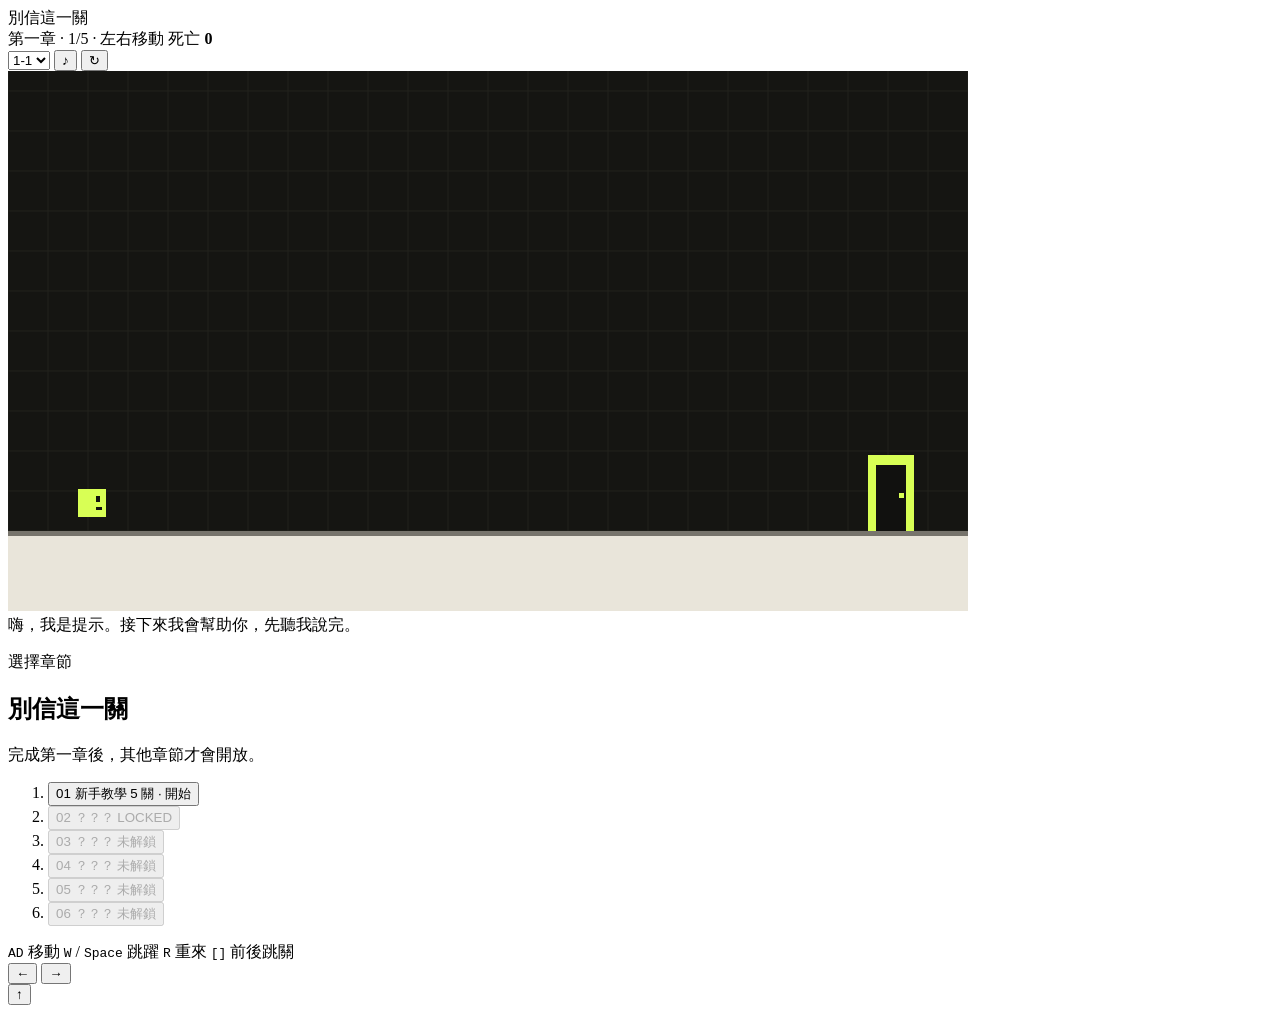
==== index.html @ e23940e4 "Add game page" ====
<!doctype html>
<html lang="zh-Hant">
<head>
  <meta charset="UTF-8">
  <meta name="viewport" content="width=device-width, initial-scale=1.0, viewport-fit=cover">
  <meta name="theme-color" content="#11110f">
  <title>別信這一關</title>
  <link rel="stylesheet" href="styles.css">
</head>
<body>
  <main class="game-shell">
    <header class="topbar">
      <div class="brand">
        <span class="brand-mark" aria-hidden="true"></span>
        <span>別信這一關</span>
      </div>
      <div class="status" aria-live="polite">
        <span id="levelLabel">第 1 關</span>
        <span class="divider"></span>
        <span>死亡 <strong id="deathCount">0</strong></span>
      </div>
      <div class="actions">
        <select id="levelSelect" class="level-select" aria-label="跳到指定關卡" title="跳到指定關卡">
        </select>
        <button id="soundButton" class="icon-button" type="button" aria-label="切換音效" title="切換音效">
          <span id="soundIcon">♪</span>
        </button>
        <button id="restartButton" class="icon-button" type="button" aria-label="重新開始本關" title="重新開始本關">↻</button>
      </div>
    </header>

    <section class="stage" aria-label="遊戲區域">
      <canvas id="game" width="960" height="540"></canvas>
      <div id="message" class="message" aria-live="polite"></div>
      <div id="deathPanel" class="death-panel" role="status" aria-live="assertive" hidden>
        <p class="eyebrow">死亡原因</p>
        <h2>你死了</h2>
        <p id="deathReason"></p>
      </div>
      <div id="chapterPanel" class="chapter-panel">
        <div class="chapter-menu">
          <div class="chapter-heading">
            <p class="eyebrow">選擇章節</p>
            <h1>別信這一關</h1>
            <p id="chapterNotice" class="chapter-notice" aria-live="polite">完成第一章後，其他章節才會開放。</p>
          </div>
          <ol class="chapter-list" aria-label="遊戲章節">
            <li>
              <button id="chapterOneButton" class="chapter-button chapter-button-active" type="button">
                <span class="chapter-number">01</span>
                <span class="chapter-name">新手教學</span>
                <span class="chapter-status">5 關 · 開始</span>
              </button>
            </li>
            <li>
              <button id="chapterTwoButton" class="chapter-button" type="button" disabled>
                <span class="chapter-number">02</span>
                <span class="chapter-name">？？？</span>
                <span id="chapterTwoStatus" class="chapter-status">未解鎖</span>
              </button>
            </li>
            <li>
              <button class="chapter-button" type="button" disabled>
                <span class="chapter-number">03</span>
                <span class="chapter-name">？？？</span>
                <span class="chapter-status">未解鎖</span>
              </button>
            </li>
            <li>
              <button class="chapter-button" type="button" disabled>
                <span class="chapter-number">04</span>
                <span class="chapter-name">？？？</span>
                <span class="chapter-status">未解鎖</span>
              </button>
            </li>
            <li>
              <button class="chapter-button" type="button" disabled>
                <span class="chapter-number">05</span>
                <span class="chapter-name">？？？</span>
                <span class="chapter-status">未解鎖</span>
              </button>
            </li>
            <li>
              <button class="chapter-button" type="button" disabled>
                <span class="chapter-number">06</span>
                <span class="chapter-name">？？？</span>
                <span class="chapter-status">未解鎖</span>
              </button>
            </li>
          </ol>
        </div>
        <div class="key-guide">
          <span><kbd>A</kbd><kbd>D</kbd> 移動</span>
          <span><kbd>W</kbd> / <kbd>Space</kbd> 跳躍</span>
          <span><kbd>R</kbd> 重來</span>
          <span><kbd>[</kbd><kbd>]</kbd> 前後跳關</span>
        </div>
      </div>
      <div id="checkpointPanel" class="finish-panel" hidden>
        <p class="eyebrow">章節完成</p>
        <h2>第一章完成</h2>
        <p>你通過了新手教學。這次死亡 <strong id="finalDeaths">0</strong> 次。</p>
        <div class="finish-actions">
          <button id="againButton" class="primary-button" type="button">重玩第一章</button>
          <button id="chapterReturnButton" class="secondary-button" type="button">回到章節</button>
        </div>
      </div>
    </section>

    <nav class="touch-controls" aria-label="觸控操作">
      <div class="move-controls">
        <button class="touch-button" data-control="left" aria-label="向左">←</button>
        <button class="touch-button" data-control="right" aria-label="向右">→</button>
      </div>
      <div class="action-controls">
        <button class="touch-button jump-button" data-control="jump" aria-label="跳躍">↑</button>
      </div>
    </nav>
  </main>
  <script src="chapter-one.js"></script>
  <script src="game.js"></script>
</body>
</html>
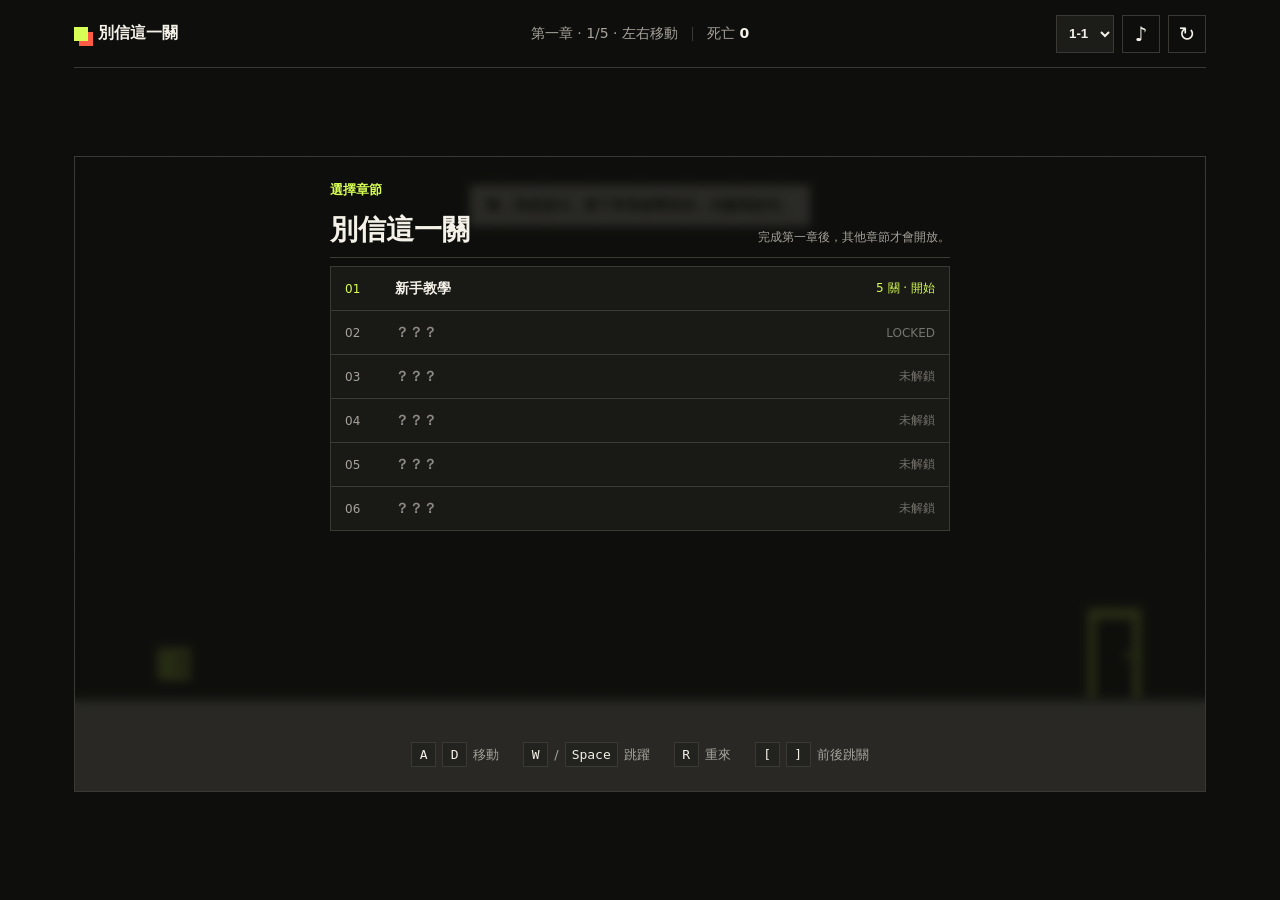
==== commit 088ce480: "Update game site" ====
--- a/index.html
+++ b/index.html
@@ -34,8 +34,10 @@
       <div id="message" class="message" aria-live="polite"></div>
       <div id="deathPanel" class="death-panel" role="status" aria-live="assertive" hidden>
         <p class="eyebrow">死亡原因</p>
-        <h2>你死了</h2>
+        <h2 id="deathTitle">你死了</h2>
         <p id="deathReason"></p>
+        <p id="deathComment" class="death-comment" hidden></p>
+        <p class="death-continue">點一下繼續</p>
       </div>
       <div id="chapterPanel" class="chapter-panel">
         <div class="chapter-menu">
--- a/styles.css
+++ b/styles.css
@@ -0,0 +1,290 @@
+:root {
+  color-scheme: dark;
+  --ink: #f4f1e8;
+  --muted: #a6a39b;
+  --panel: #1a1a17;
+  --line: #3a3933;
+  --acid: #d8ff55;
+  --danger: #ff5b45;
+}
+
+* { box-sizing: border-box; }
+
+html, body { min-height: 100%; }
+
+body {
+  margin: 0;
+  background: #0e0e0c;
+  color: var(--ink);
+  font-family: Inter, ui-sans-serif, system-ui, -apple-system, BlinkMacSystemFont, "Segoe UI", sans-serif;
+  overflow: hidden;
+}
+
+button { font: inherit; }
+
+.game-shell {
+  width: min(1180px, 100%);
+  height: 100dvh;
+  min-height: 480px;
+  margin: 0 auto;
+  padding: 0 24px 20px;
+  display: grid;
+  grid-template-rows: 68px minmax(0, 1fr) auto;
+}
+
+.topbar {
+  display: grid;
+  grid-template-columns: 1fr auto 1fr;
+  align-items: center;
+  border-bottom: 1px solid var(--line);
+}
+
+.brand, .status, .actions { display: flex; align-items: center; }
+.brand { gap: 10px; font-weight: 750; }
+.brand-mark { width: 14px; height: 14px; background: var(--acid); box-shadow: 5px 5px 0 var(--danger); }
+.status { gap: 14px; color: var(--muted); font-size: 14px; }
+.status strong { color: var(--ink); font-variant-numeric: tabular-nums; }
+.divider { width: 1px; height: 14px; background: var(--line); }
+.actions { justify-content: flex-end; gap: 8px; }
+
+.level-select {
+  width: 58px;
+  height: 38px;
+  padding: 0 8px;
+  border: 1px solid var(--line);
+  border-radius: 0;
+  background: #1c1c18;
+  color: var(--ink);
+  font-weight: 800;
+  cursor: pointer;
+}
+.level-select:hover, .level-select:focus { border-color: var(--acid); outline: none; }
+
+.icon-button {
+  width: 38px;
+  height: 38px;
+  border: 1px solid var(--line);
+  background: transparent;
+  color: var(--ink);
+  cursor: pointer;
+  font-size: 20px;
+}
+.icon-button:hover { border-color: var(--acid); color: var(--acid); }
+
+.stage {
+  position: relative;
+  min-height: 0;
+  width: min(100%, calc((100dvh - 120px) * 1.7778));
+  aspect-ratio: 16 / 9;
+  align-self: center;
+  justify-self: center;
+  background: #151512;
+  border: 1px solid var(--line);
+  overflow: hidden;
+}
+
+canvas { width: 100%; height: 100%; display: block; touch-action: none; }
+
+.chapter-panel, .finish-panel, .death-panel {
+  position: absolute;
+  inset: 0;
+  display: flex;
+  flex-direction: column;
+  align-items: center;
+  justify-content: center;
+  padding: 24px;
+  text-align: center;
+  background: rgba(14, 14, 12, .88);
+  backdrop-filter: blur(5px);
+}
+
+.death-panel {
+  z-index: 3;
+  gap: 10px;
+  pointer-events: none;
+  background: rgba(14, 14, 12, .76);
+}
+
+.death-panel h2 { font-size: clamp(34px, 6vw, 58px); }
+.death-panel > p:last-child {
+  max-width: 420px;
+  margin: 0;
+  color: var(--ink);
+  font-size: 16px;
+  font-weight: 750;
+  line-height: 1.5;
+}
+
+.chapter-panel {
+  justify-content: space-between;
+  gap: 14px;
+  overflow-y: auto;
+}
+
+.chapter-menu {
+  width: min(620px, 100%);
+}
+
+.chapter-heading {
+  display: grid;
+  grid-template-columns: 1fr auto;
+  align-items: end;
+  gap: 4px 20px;
+  padding-bottom: 12px;
+  border-bottom: 1px solid var(--line);
+  text-align: left;
+}
+
+.chapter-heading .eyebrow { grid-column: 1 / -1; }
+.chapter-heading h1 { font-size: 28px; line-height: 1.1; }
+
+.chapter-notice {
+  max-width: 280px;
+  margin: 0;
+  color: var(--muted);
+  font-size: 12px;
+  line-height: 1.4;
+  text-align: right;
+}
+
+.chapter-list {
+  display: grid;
+  gap: 1px;
+  margin: 8px 0 0;
+  padding: 0;
+  list-style: none;
+  background: var(--line);
+  border: 1px solid var(--line);
+}
+
+.chapter-button {
+  width: 100%;
+  min-height: 43px;
+  display: grid;
+  grid-template-columns: 38px 1fr auto;
+  align-items: center;
+  gap: 12px;
+  padding: 0 14px;
+  border: 0;
+  border-radius: 0;
+  background: #191916;
+  color: var(--ink);
+  text-align: left;
+}
+
+.chapter-button:not(:disabled) { cursor: pointer; }
+.chapter-button:not(:disabled):hover,
+.chapter-button:not(:disabled):focus-visible {
+  position: relative;
+  z-index: 1;
+  background: #24251d;
+  outline: 1px solid var(--acid);
+}
+
+.chapter-button:disabled {
+  color: #8c8a83;
+  cursor: not-allowed;
+}
+
+.chapter-number {
+  color: var(--muted);
+  font-size: 12px;
+  font-variant-numeric: tabular-nums;
+}
+
+.chapter-button-active .chapter-number,
+.chapter-button-active .chapter-status { color: var(--acid); }
+.chapter-name { min-width: 0; font-size: 14px; font-weight: 750; }
+.chapter-status { color: #74736d; font-size: 12px; white-space: nowrap; }
+
+.chapter-panel[hidden], .finish-panel[hidden], .death-panel[hidden] { display: none; }
+.eyebrow { margin: 0 0 12px; color: var(--acid); font-size: 13px; font-weight: 800; text-transform: uppercase; }
+h1, h2 { margin: 0; letter-spacing: 0; line-height: .95; }
+h2 { font-size: clamp(40px, 7vw, 72px); }
+.finish-panel > p:not(.eyebrow) { color: var(--muted); margin: 18px 0 24px; }
+
+.primary-button {
+  min-height: 48px;
+  padding: 0 24px;
+  border: 0;
+  background: var(--acid);
+  color: #11110f;
+  font-weight: 850;
+  cursor: pointer;
+  box-shadow: 5px 5px 0 #6e792e;
+}
+.primary-button:hover { transform: translate(2px, 2px); box-shadow: 3px 3px 0 #6e792e; }
+
+.secondary-button {
+  min-height: 48px;
+  padding: 0 24px;
+  border: 1px solid var(--line);
+  background: #1c1c18;
+  color: var(--ink);
+  font-weight: 800;
+  cursor: pointer;
+}
+.secondary-button:hover { border-color: var(--acid); color: var(--acid); }
+.finish-actions { display: flex; gap: 12px; }
+
+.key-guide { display: flex; flex-wrap: wrap; justify-content: center; gap: 10px 24px; color: var(--muted); font-size: 13px; }
+.key-guide span { display: flex; align-items: center; gap: 6px; }
+kbd { min-width: 25px; padding: 4px 6px; border: 1px solid var(--line); background: #22221e; color: var(--ink); }
+
+.message {
+  position: absolute;
+  top: 28px;
+  left: 50%;
+  transform: translate(-50%, -10px);
+  padding: 10px 16px;
+  background: var(--ink);
+  color: #11110f;
+  font-size: 14px;
+  font-weight: 800;
+  line-height: 1.5;
+  max-width: calc(100% - 32px);
+  text-align: center;
+  white-space: normal;
+  opacity: 0;
+  pointer-events: none;
+  transition: opacity .16s, transform .16s;
+}
+.message.visible { opacity: 1; transform: translate(-50%, 0); }
+
+.touch-controls { display: none; justify-content: space-between; padding-top: 12px; }
+.move-controls, .action-controls { display: flex; gap: 10px; }
+.touch-button {
+  width: 64px;
+  height: 54px;
+  border: 1px solid var(--line);
+  background: #1c1c18;
+  color: var(--ink);
+  font-size: 24px;
+  touch-action: none;
+  user-select: none;
+}
+.touch-button.pressed { background: var(--acid); color: #11110f; }
+
+@media (pointer: coarse), (max-width: 760px) {
+  body { overflow: hidden; }
+  .game-shell { min-height: 430px; padding: 0 12px 10px; grid-template-rows: 56px minmax(0, 1fr) 66px; }
+  .stage { width: min(100%, calc((100dvh - 142px) * 1.7778)); }
+  .touch-controls { display: flex; }
+  .brand { font-size: 14px; }
+  .status { gap: 8px; font-size: 12px; }
+  .key-guide { display: none; }
+  .icon-button { width: 34px; height: 34px; }
+  .level-select { width: 52px; height: 34px; padding-inline: 6px; }
+}
+
+@media (max-width: 460px) {
+  .brand span:last-child { display: none; }
+  .game-shell { padding-inline: 8px; }
+  .status { min-width: 0; }
+  #levelLabel { display: block; max-width: 116px; overflow: hidden; text-overflow: ellipsis; white-space: nowrap; }
+  .chapter-panel { padding: 14px; }
+  .chapter-heading { grid-template-columns: 1fr; }
+  .chapter-notice { max-width: none; text-align: left; }
+  .chapter-button { grid-template-columns: 30px 1fr auto; gap: 8px; padding-inline: 10px; }
+  .finish-actions { flex-direction: column; width: min(260px, 100%); }
+}
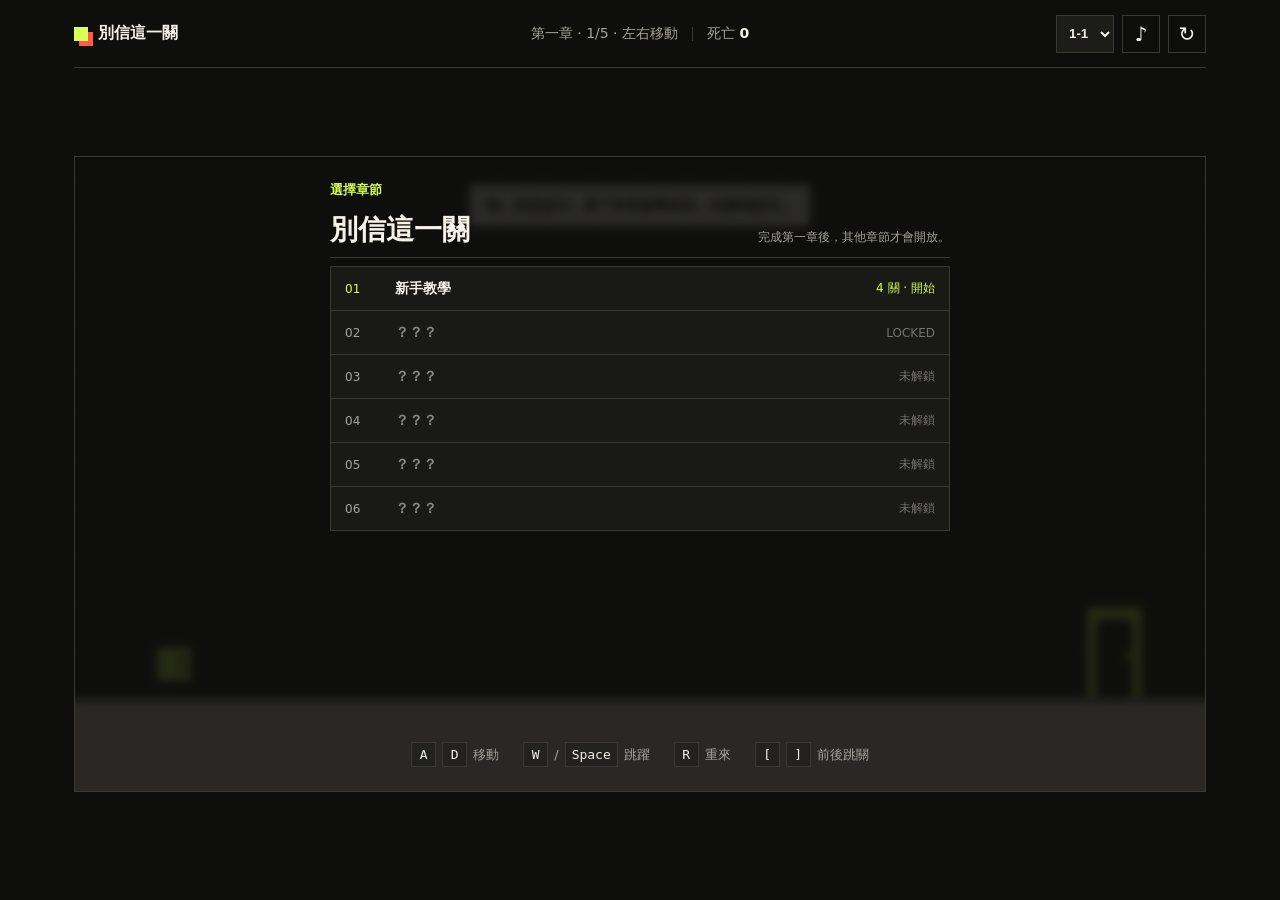
==== commit 9443b715: "Add analytics dashboard" ====
--- a/index.html
+++ b/index.html
@@ -51,14 +51,14 @@
               <button id="chapterOneButton" class="chapter-button chapter-button-active" type="button">
                 <span class="chapter-number">01</span>
                 <span class="chapter-name">新手教學</span>
-                <span class="chapter-status">5 關 · 開始</span>
+                <span class="chapter-status">4 關 · 開始</span>
               </button>
             </li>
             <li>
               <button id="chapterTwoButton" class="chapter-button" type="button" disabled>
                 <span class="chapter-number">02</span>
-                <span class="chapter-name">？？？</span>
-                <span id="chapterTwoStatus" class="chapter-status">未解鎖</span>
+                <span id="chapterTwoName" class="chapter-name">？？？</span>
+                <span id="chapterTwoStatus" class="chapter-status">請先完成前置關卡</span>
               </button>
             </li>
             <li>
@@ -99,9 +99,9 @@
         </div>
       </div>
       <div id="checkpointPanel" class="finish-panel" hidden>
-        <p class="eyebrow">章節完成</p>
-        <h2>第一章完成</h2>
-        <p>你通過了新手教學。這次死亡 <strong id="finalDeaths">0</strong> 次。</p>
+        <p id="finishEyebrow" class="eyebrow">章節完成</p>
+        <h2 id="finishTitle">第一章完成</h2>
+        <p><span id="finishSummary">第二章「新手教學成果驗收」已解鎖。</span> 這次死亡 <strong id="finalDeaths">0</strong> 次。</p>
         <div class="finish-actions">
           <button id="againButton" class="primary-button" type="button">重玩第一章</button>
           <button id="chapterReturnButton" class="secondary-button" type="button">回到章節</button>
@@ -119,7 +119,9 @@
       </div>
     </nav>
   </main>
+  <script src="analytics.js"></script>
   <script src="chapter-one.js"></script>
+  <script src="chapter-two.js"></script>
   <script src="game.js"></script>
 </body>
 </html>
--- a/styles.css
+++ b/styles.css
@@ -101,17 +101,34 @@
 .death-panel {
   z-index: 3;
   gap: 10px;
-  pointer-events: none;
+  cursor: pointer;
   background: rgba(14, 14, 12, .76);
 }
 
 .death-panel h2 { font-size: clamp(34px, 6vw, 58px); }
+.death-panel[data-variant="careless"] h2 { color: var(--danger); }
+.death-panel[data-variant="tricked"] h2 { color: var(--acid); }
 .death-panel > p:last-child {
+  margin-top: 12px;
+  color: var(--muted);
+  font-size: 13px;
+  letter-spacing: 0;
+}
+
+.death-panel #deathReason {
   max-width: 420px;
   margin: 0;
   color: var(--ink);
   font-size: 16px;
   font-weight: 750;
+  line-height: 1.5;
+}
+
+.death-panel .death-comment {
+  max-width: 420px;
+  margin: 2px 0 0;
+  color: var(--muted);
+  font-size: 14px;
   line-height: 1.5;
 }
 
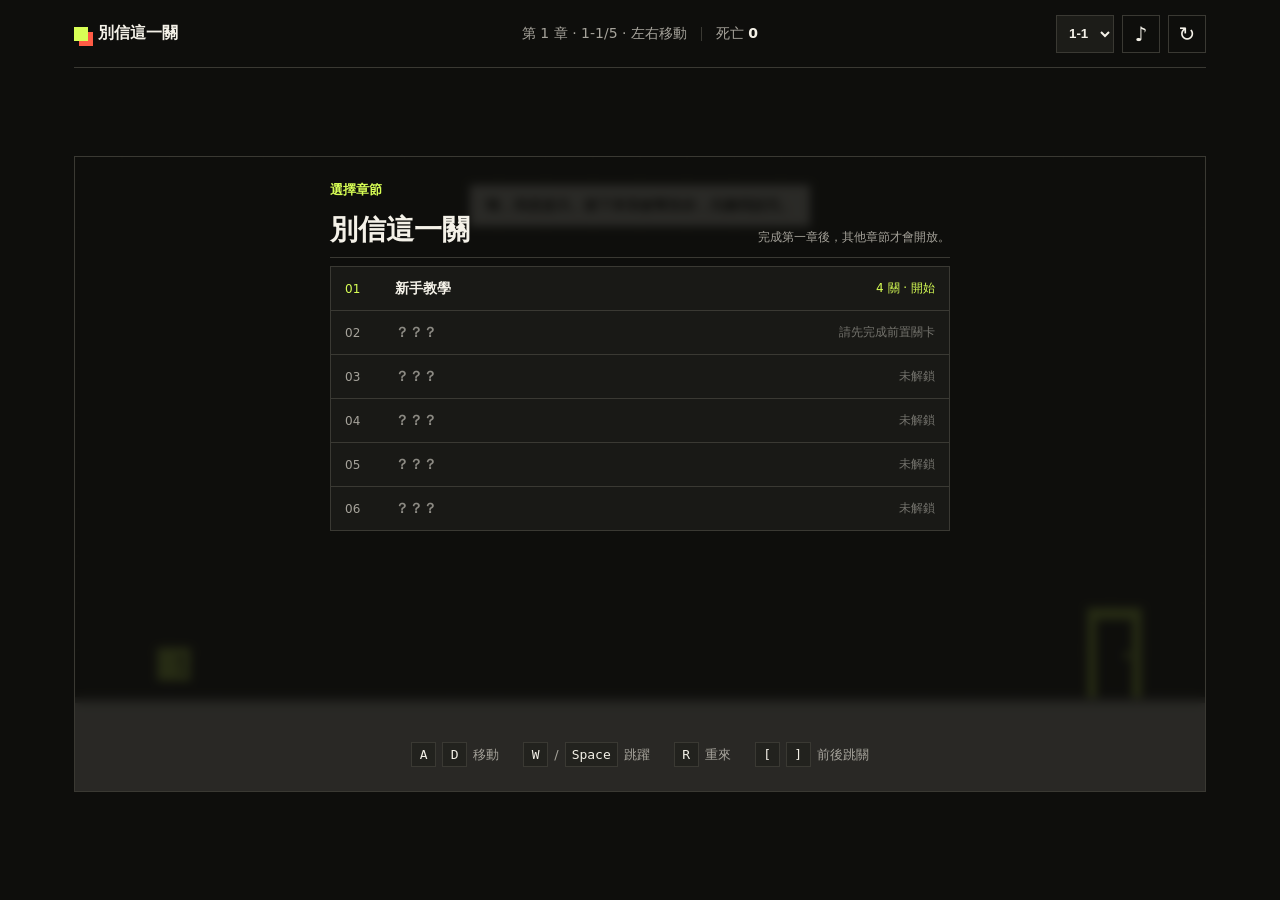
==== commit a4c4d639: "Secure cloud analytics dashboard" ====
--- a/index.html
+++ b/index.html
@@ -119,6 +119,7 @@
       </div>
     </nav>
   </main>
+  <script src="cloud-config.js"></script>
   <script src="analytics.js"></script>
   <script src="chapter-one.js"></script>
   <script src="chapter-two.js"></script>
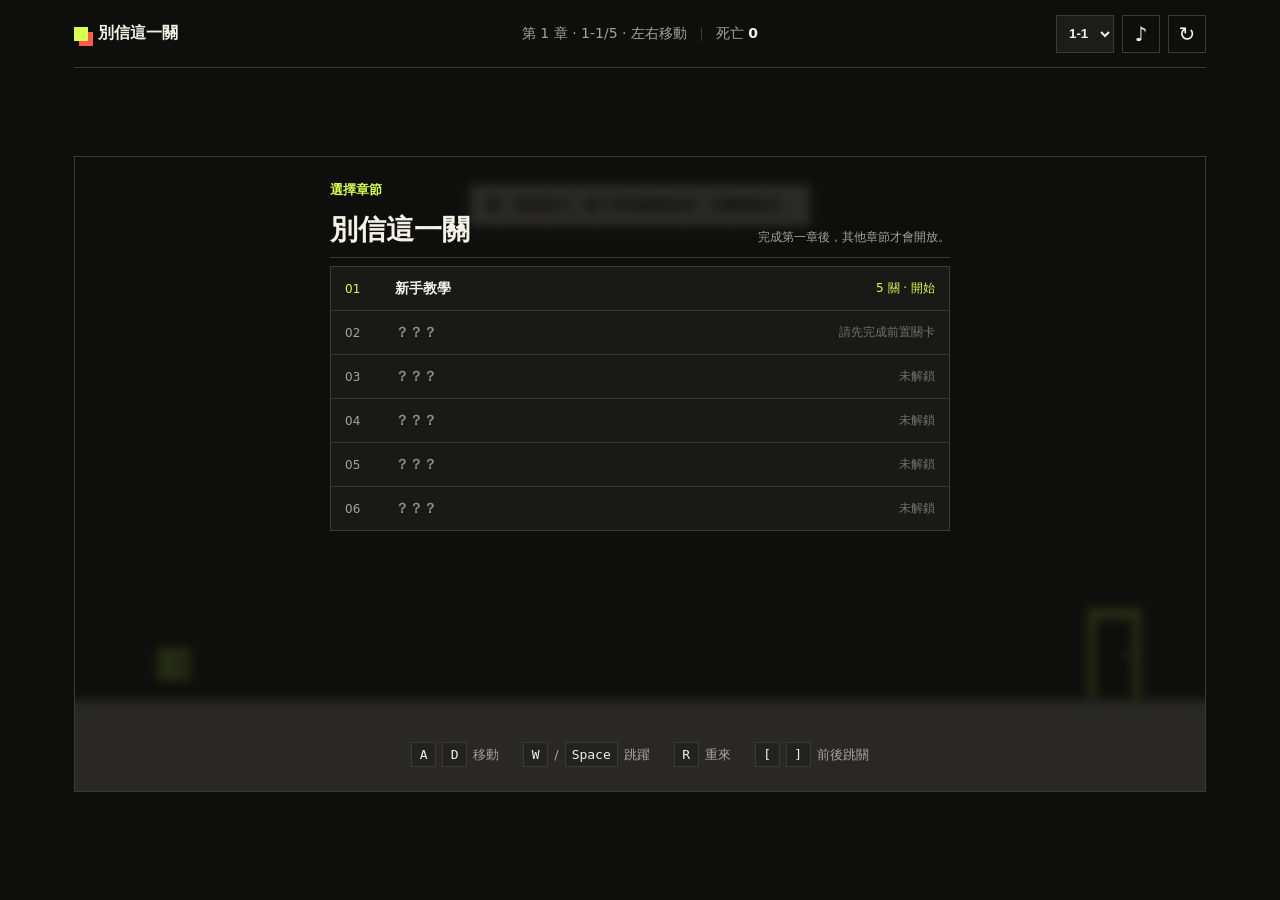
==== commit 64ee1bfc: "Update game chapters" ====
--- a/index.html
+++ b/index.html
@@ -32,6 +32,12 @@
     <section class="stage" aria-label="遊戲區域">
       <canvas id="game" width="960" height="540"></canvas>
       <div id="message" class="message" aria-live="polite"></div>
+      <div id="systemErrorPanel" class="system-error-panel" role="alert" aria-live="assertive" hidden>
+        <p class="eyebrow">SYSTEM ERROR</p>
+        <h2>關卡不存在</h2>
+        <p>LEVEL_1-5 已被刪除</p>
+        <p class="system-error-code">正在恢復章節流程……</p>
+      </div>
       <div id="deathPanel" class="death-panel" role="status" aria-live="assertive" hidden>
         <p class="eyebrow">死亡原因</p>
         <h2 id="deathTitle">你死了</h2>
@@ -51,7 +57,7 @@
               <button id="chapterOneButton" class="chapter-button chapter-button-active" type="button">
                 <span class="chapter-number">01</span>
                 <span class="chapter-name">新手教學</span>
-                <span class="chapter-status">4 關 · 開始</span>
+                <span class="chapter-status">5 關 · 開始</span>
               </button>
             </li>
             <li>
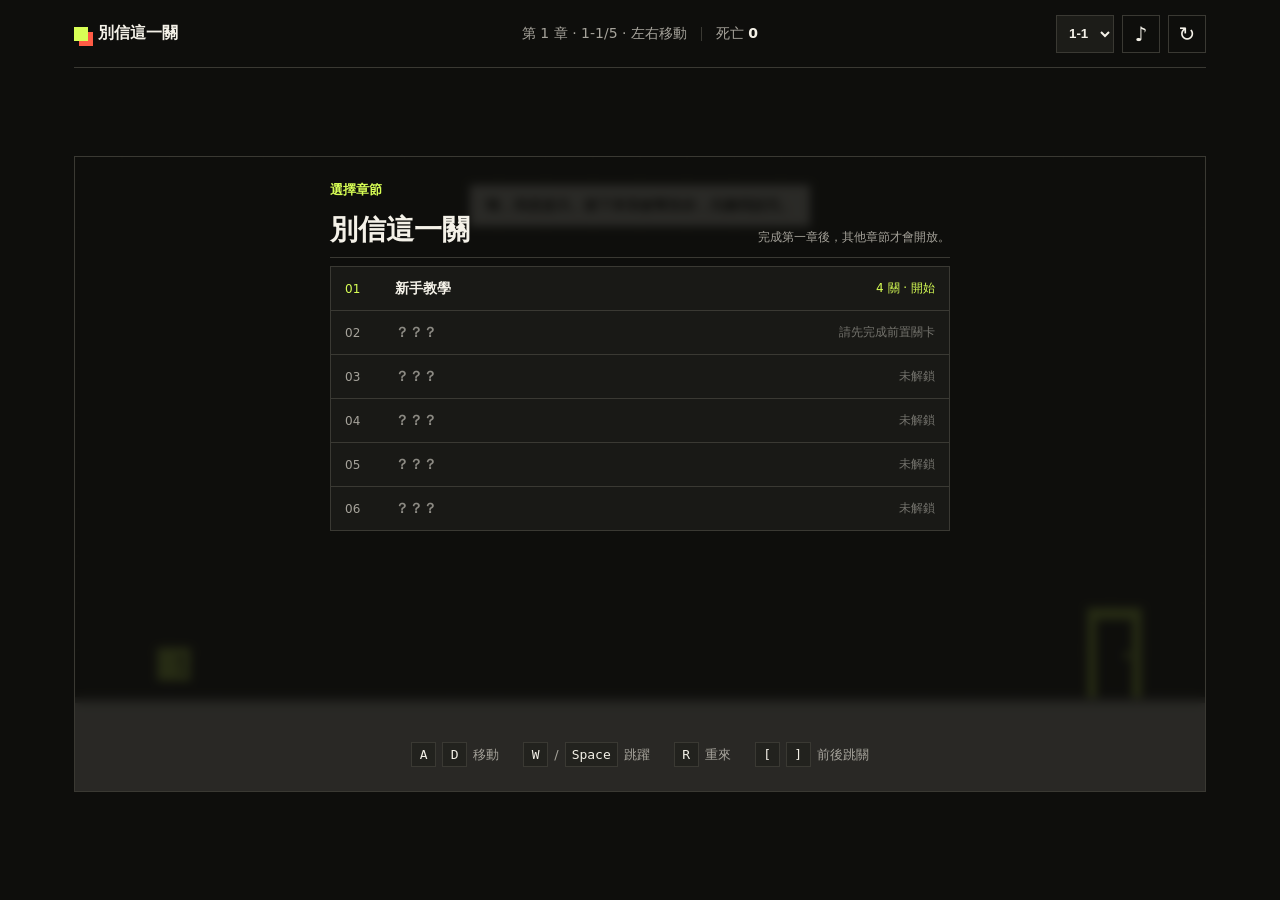
==== commit 4eab5fae: "Update game content" ====
--- a/index.html
+++ b/index.html
@@ -57,7 +57,7 @@
               <button id="chapterOneButton" class="chapter-button chapter-button-active" type="button">
                 <span class="chapter-number">01</span>
                 <span class="chapter-name">新手教學</span>
-                <span class="chapter-status">5 關 · 開始</span>
+                <span class="chapter-status">4 關 · 開始</span>
               </button>
             </li>
             <li>
@@ -68,24 +68,24 @@
               </button>
             </li>
             <li>
-              <button class="chapter-button" type="button" disabled>
+              <button id="chapterThreeButton" class="chapter-button" type="button" disabled>
                 <span class="chapter-number">03</span>
-                <span class="chapter-name">？？？</span>
-                <span class="chapter-status">未解鎖</span>
+                <span id="chapterThreeName" class="chapter-name">？？？</span>
+                <span id="chapterThreeStatus" class="chapter-status">未解鎖</span>
               </button>
             </li>
             <li>
-              <button class="chapter-button" type="button" disabled>
+              <button id="chapterFourButton" class="chapter-button" type="button" disabled>
                 <span class="chapter-number">04</span>
-                <span class="chapter-name">？？？</span>
-                <span class="chapter-status">未解鎖</span>
+                <span id="chapterFourName" class="chapter-name">？？？</span>
+                <span id="chapterFourStatus" class="chapter-status">未解鎖</span>
               </button>
             </li>
             <li>
-              <button class="chapter-button" type="button" disabled>
+              <button id="chapterFiveButton" class="chapter-button" type="button" disabled>
                 <span class="chapter-number">05</span>
-                <span class="chapter-name">？？？</span>
-                <span class="chapter-status">未解鎖</span>
+                <span id="chapterFiveName" class="chapter-name">？？？</span>
+                <span id="chapterFiveStatus" class="chapter-status">未解鎖</span>
               </button>
             </li>
             <li>
@@ -129,6 +129,9 @@
   <script src="analytics.js"></script>
   <script src="chapter-one.js"></script>
   <script src="chapter-two.js"></script>
+  <script src="chapter-three.js"></script>
+  <script src="chapter-four.js"></script>
+  <script src="chapter-five.js"></script>
   <script src="game.js"></script>
 </body>
 </html>
--- a/styles.css
+++ b/styles.css
@@ -18,6 +18,7 @@
   color: var(--ink);
   font-family: Inter, ui-sans-serif, system-ui, -apple-system, BlinkMacSystemFont, "Segoe UI", sans-serif;
   overflow: hidden;
+  overscroll-behavior: none;
 }
 
 button { font: inherit; }
@@ -85,7 +86,7 @@
 
 canvas { width: 100%; height: 100%; display: block; touch-action: none; }
 
-.chapter-panel, .finish-panel, .death-panel {
+.chapter-panel, .finish-panel, .death-panel, .system-error-panel {
   position: absolute;
   inset: 0;
   display: flex;
@@ -98,6 +99,29 @@
   backdrop-filter: blur(5px);
 }
 
+.system-error-panel {
+  z-index: 4;
+  gap: 12px;
+  background: #11110f;
+}
+
+.system-error-panel h2 {
+  color: var(--danger);
+  font-size: clamp(34px, 6vw, 58px);
+}
+
+.system-error-panel > p:not(.eyebrow) {
+  margin: 0;
+  font-size: 15px;
+  font-weight: 750;
+}
+
+.system-error-panel .system-error-code {
+  color: var(--muted);
+  font-family: ui-monospace, SFMono-Regular, Menlo, monospace;
+  font-size: 12px;
+}
+
 .death-panel {
   z-index: 3;
   gap: 10px;
@@ -214,7 +238,7 @@
 .chapter-name { min-width: 0; font-size: 14px; font-weight: 750; }
 .chapter-status { color: #74736d; font-size: 12px; white-space: nowrap; }
 
-.chapter-panel[hidden], .finish-panel[hidden], .death-panel[hidden] { display: none; }
+.chapter-panel[hidden], .finish-panel[hidden], .death-panel[hidden], .system-error-panel[hidden] { display: none; }
 .eyebrow { margin: 0 0 12px; color: var(--acid); font-size: 13px; font-weight: 800; text-transform: uppercase; }
 h1, h2 { margin: 0; letter-spacing: 0; line-height: .95; }
 h2 { font-size: clamp(40px, 7vw, 72px); }
@@ -268,25 +292,43 @@
 }
 .message.visible { opacity: 1; transform: translate(-50%, 0); }
 
-.touch-controls { display: none; justify-content: space-between; padding-top: 12px; }
+.touch-controls {
+  display: none;
+  justify-content: space-between;
+  align-items: center;
+  padding-top: 12px;
+  touch-action: none;
+  user-select: none;
+  -webkit-user-select: none;
+}
 .move-controls, .action-controls { display: flex; gap: 10px; }
 .touch-button {
-  width: 64px;
-  height: 54px;
-  border: 1px solid var(--line);
+  width: 68px;
+  height: 56px;
+  border: 1px solid var(--line);
+  border-radius: 0;
   background: #1c1c18;
   color: var(--ink);
   font-size: 24px;
+  font-weight: 800;
   touch-action: none;
   user-select: none;
+  -webkit-user-select: none;
+  -webkit-tap-highlight-color: transparent;
 }
 .touch-button.pressed { background: var(--acid); color: #11110f; }
 
 @media (pointer: coarse), (max-width: 760px) {
   body { overflow: hidden; }
-  .game-shell { min-height: 430px; padding: 0 12px 10px; grid-template-rows: 56px minmax(0, 1fr) 66px; }
-  .stage { width: min(100%, calc((100dvh - 142px) * 1.7778)); }
+  .game-shell {
+    min-height: 0;
+    padding: env(safe-area-inset-top) max(12px, env(safe-area-inset-right)) max(8px, env(safe-area-inset-bottom)) max(12px, env(safe-area-inset-left));
+    grid-template-rows: 54px minmax(0, 1fr) 72px;
+  }
+  .stage { width: min(100%, calc((100dvh - 142px - env(safe-area-inset-top) - env(safe-area-inset-bottom)) * 1.7778)); }
   .touch-controls { display: flex; }
+  .touch-button { min-width: 68px; min-height: 56px; }
+  .jump-button { width: 78px; }
   .brand { font-size: 14px; }
   .status { gap: 8px; font-size: 12px; }
   .key-guide { display: none; }
@@ -304,4 +346,29 @@
   .chapter-notice { max-width: none; text-align: left; }
   .chapter-button { grid-template-columns: 30px 1fr auto; gap: 8px; padding-inline: 10px; }
   .finish-actions { flex-direction: column; width: min(260px, 100%); }
-}
+  .message { top: 14px; padding: 8px 12px; font-size: 13px; }
+  .death-panel { padding: 16px; gap: 7px; }
+  .death-panel h2 { font-size: 34px; }
+}
+
+@media (pointer: coarse) and (orientation: landscape) and (max-height: 520px) {
+  .game-shell {
+    grid-template-rows: 42px minmax(0, 1fr) 62px;
+    padding-top: env(safe-area-inset-top);
+    padding-bottom: max(4px, env(safe-area-inset-bottom));
+  }
+  .stage { width: min(100%, calc((100dvh - 108px - env(safe-area-inset-top) - env(safe-area-inset-bottom)) * 1.7778)); }
+  .brand { display: none; }
+  .topbar { grid-template-columns: 1fr auto; }
+  .status { justify-self: start; }
+  .actions { grid-column: 2; }
+  .touch-controls { padding-top: 6px; }
+  .touch-button { width: 72px; height: 52px; min-height: 52px; }
+  .jump-button { width: 84px; }
+  .chapter-panel { padding: 10px 16px; gap: 8px; }
+  .chapter-heading { padding-bottom: 7px; }
+  .chapter-heading h1 { font-size: 22px; }
+  .chapter-button { min-height: 36px; }
+  .chapter-list { margin-top: 5px; }
+  .eyebrow { margin-bottom: 6px; }
+}
